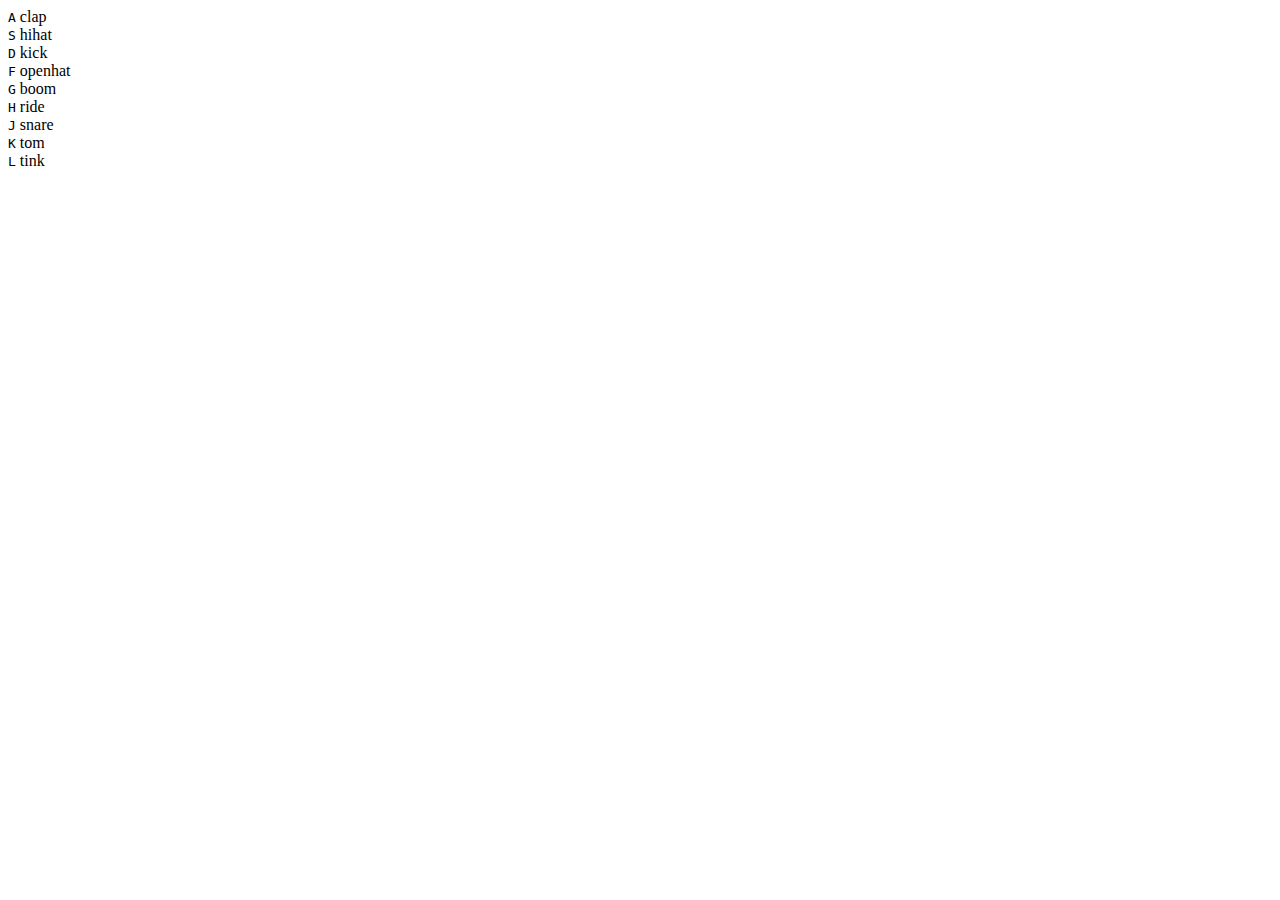
==== 01 - JavaScript Drum Kit/index.html @ d4ac71ab "First commit" ====
<!DOCTYPE html>
<html lang="en">
<head>
  <meta charset="UTF-8">
  <title>JS Drum Kit</title>
  <link rel="stylesheet" href="style.css">
</head>
<body>


  <div class="keys">
    <div data-key="65" class="key">
      <kbd>A</kbd>
      <span class="sound">clap</span>
    </div>
    <div data-key="83" class="key">
      <kbd>S</kbd>
      <span class="sound">hihat</span>
    </div>
    <div data-key="68" class="key">
      <kbd>D</kbd>
      <span class="sound">kick</span>
    </div>
    <div data-key="70" class="key">
      <kbd>F</kbd>
      <span class="sound">openhat</span>
    </div>
    <div data-key="71" class="key">
      <kbd>G</kbd>
      <span class="sound">boom</span>
    </div>
    <div data-key="72" class="key">
      <kbd>H</kbd>
      <span class="sound">ride</span>
    </div>
    <div data-key="74" class="key">
      <kbd>J</kbd>
      <span class="sound">snare</span>
    </div>
    <div data-key="75" class="key">
      <kbd>K</kbd>
      <span class="sound">tom</span>
    </div>
    <div data-key="76" class="key">
      <kbd>L</kbd>
      <span class="sound">tink</span>
    </div>
  </div>

  <audio data-key="65" src="sounds/clap.wav"></audio>
  <audio data-key="83" src="sounds/hihat.wav"></audio>
  <audio data-key="68" src="sounds/kick.wav"></audio>
  <audio data-key="70" src="sounds/openhat.wav"></audio>
  <audio data-key="71" src="sounds/boom.wav"></audio>
  <audio data-key="72" src="sounds/ride.wav"></audio>
  <audio data-key="74" src="sounds/snare.wav"></audio>
  <audio data-key="75" src="sounds/tom.wav"></audio>
  <audio data-key="76" src="sounds/tink.wav"></audio>

<script>

</script>


</body>
</html>
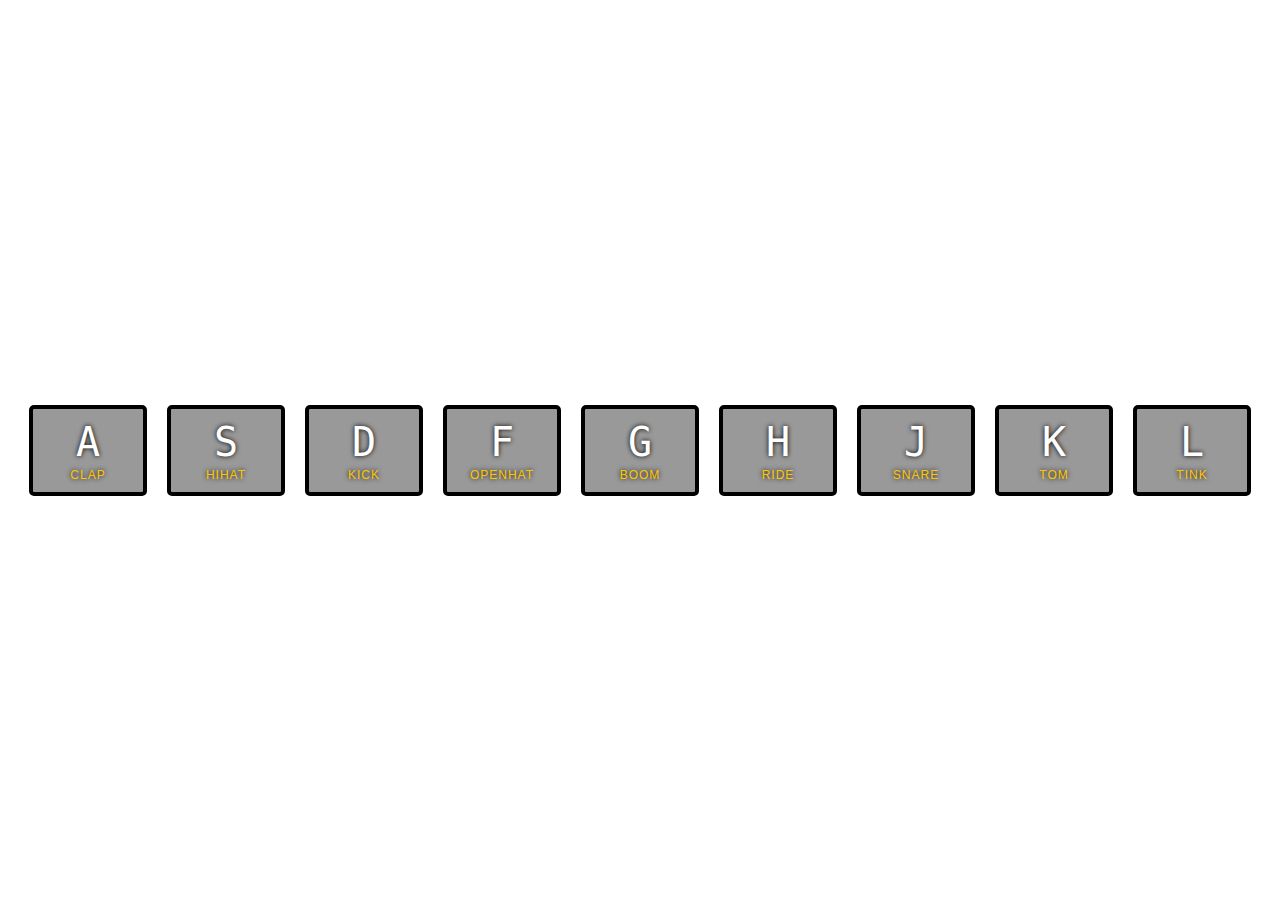
==== commit c69fbb84: "Add 08" ====
--- a/01 - JavaScript Drum Kit/index.html
+++ b/01 - JavaScript Drum Kit/index.html
@@ -1,66 +1,62 @@
-<!DOCTYPE html>
-<html lang="en">
-<head>
-  <meta charset="UTF-8">
-  <title>JS Drum Kit</title>
-  <link rel="stylesheet" href="style.css">
-</head>
-<body>
-
-
-  <div class="keys">
-    <div data-key="65" class="key">
-      <kbd>A</kbd>
-      <span class="sound">clap</span>
-    </div>
-    <div data-key="83" class="key">
-      <kbd>S</kbd>
-      <span class="sound">hihat</span>
-    </div>
-    <div data-key="68" class="key">
-      <kbd>D</kbd>
-      <span class="sound">kick</span>
-    </div>
-    <div data-key="70" class="key">
-      <kbd>F</kbd>
-      <span class="sound">openhat</span>
-    </div>
-    <div data-key="71" class="key">
-      <kbd>G</kbd>
-      <span class="sound">boom</span>
-    </div>
-    <div data-key="72" class="key">
-      <kbd>H</kbd>
-      <span class="sound">ride</span>
-    </div>
-    <div data-key="74" class="key">
-      <kbd>J</kbd>
-      <span class="sound">snare</span>
-    </div>
-    <div data-key="75" class="key">
-      <kbd>K</kbd>
-      <span class="sound">tom</span>
-    </div>
-    <div data-key="76" class="key">
-      <kbd>L</kbd>
-      <span class="sound">tink</span>
-    </div>
-  </div>
-
-  <audio data-key="65" src="sounds/clap.wav"></audio>
-  <audio data-key="83" src="sounds/hihat.wav"></audio>
-  <audio data-key="68" src="sounds/kick.wav"></audio>
-  <audio data-key="70" src="sounds/openhat.wav"></audio>
-  <audio data-key="71" src="sounds/boom.wav"></audio>
-  <audio data-key="72" src="sounds/ride.wav"></audio>
-  <audio data-key="74" src="sounds/snare.wav"></audio>
-  <audio data-key="75" src="sounds/tom.wav"></audio>
-  <audio data-key="76" src="sounds/tink.wav"></audio>
-
-<script>
-
-</script>
-
-
-</body>
-</html>
+<!DOCTYPE html>
+<html lang="en">
+<head>
+  <meta charset="UTF-8">
+  <title>JS Drum Kit</title>
+  <link rel="stylesheet" href="style.css">
+</head>
+<body>
+
+
+  <div class="keys">
+    <div data-key="65" class="key">
+      <kbd>A</kbd>
+      <span class="sound">clap</span>
+    </div>
+    <div data-key="83" class="key">
+      <kbd>S</kbd>
+      <span class="sound">hihat</span>
+    </div>
+    <div data-key="68" class="key">
+      <kbd>D</kbd>
+      <span class="sound">kick</span>
+    </div>
+    <div data-key="70" class="key">
+      <kbd>F</kbd>
+      <span class="sound">openhat</span>
+    </div>
+    <div data-key="71" class="key">
+      <kbd>G</kbd>
+      <span class="sound">boom</span>
+    </div>
+    <div data-key="72" class="key">
+      <kbd>H</kbd>
+      <span class="sound">ride</span>
+    </div>
+    <div data-key="74" class="key">
+      <kbd>J</kbd>
+      <span class="sound">snare</span>
+    </div>
+    <div data-key="75" class="key">
+      <kbd>K</kbd>
+      <span class="sound">tom</span>
+    </div>
+    <div data-key="76" class="key">
+      <kbd>L</kbd>
+      <span class="sound">tink</span>
+    </div>
+  </div>
+
+  <audio data-key="65" src="sounds/clap.wav"></audio>
+  <audio data-key="83" src="sounds/hihat.wav"></audio>
+  <audio data-key="68" src="sounds/kick.wav"></audio>
+  <audio data-key="70" src="sounds/openhat.wav"></audio>
+  <audio data-key="71" src="sounds/boom.wav"></audio>
+  <audio data-key="72" src="sounds/ride.wav"></audio>
+  <audio data-key="74" src="sounds/snare.wav"></audio>
+  <audio data-key="75" src="sounds/tom.wav"></audio>
+  <audio data-key="76" src="sounds/tink.wav"></audio>
+
+  <script type="text/javascript" src="script.js"></script>
+</body>
+</html>
--- a/01 - JavaScript Drum Kit/style.css
+++ b/01 - JavaScript Drum Kit/style.css
@@ -0,0 +1,51 @@
+html {
+  font-size: 10px;
+  background: url(http://i.imgur.com/b9r5sEL.jpg) bottom center;
+  background-size: cover;
+}
+
+body,html {
+  margin: 0;
+  padding: 0;
+  font-family: sans-serif;
+}
+
+.keys {
+  display: flex;
+  flex: 1;
+  min-height: 100vh;
+  align-items: center;
+  justify-content: center;
+}
+
+.key {
+  border: .4rem solid black;
+  border-radius: .5rem;
+  margin: 1rem;
+  font-size: 1.5rem;
+  padding: 1rem .5rem;
+  transition: all .07s ease;
+  width: 10rem;
+  text-align: center;
+  color: white;
+  background: rgba(0,0,0,0.4);
+  text-shadow: 0 0 .5rem black;
+}
+
+.playing {
+  transform: scale(1.1);
+  border-color: #ffc600;
+  box-shadow: 0 0 1rem #ffc600;
+}
+
+kbd {
+  display: block;
+  font-size: 4rem;
+}
+
+.sound {
+  font-size: 1.2rem;
+  text-transform: uppercase;
+  letter-spacing: .1rem;
+  color: #ffc600;
+}
